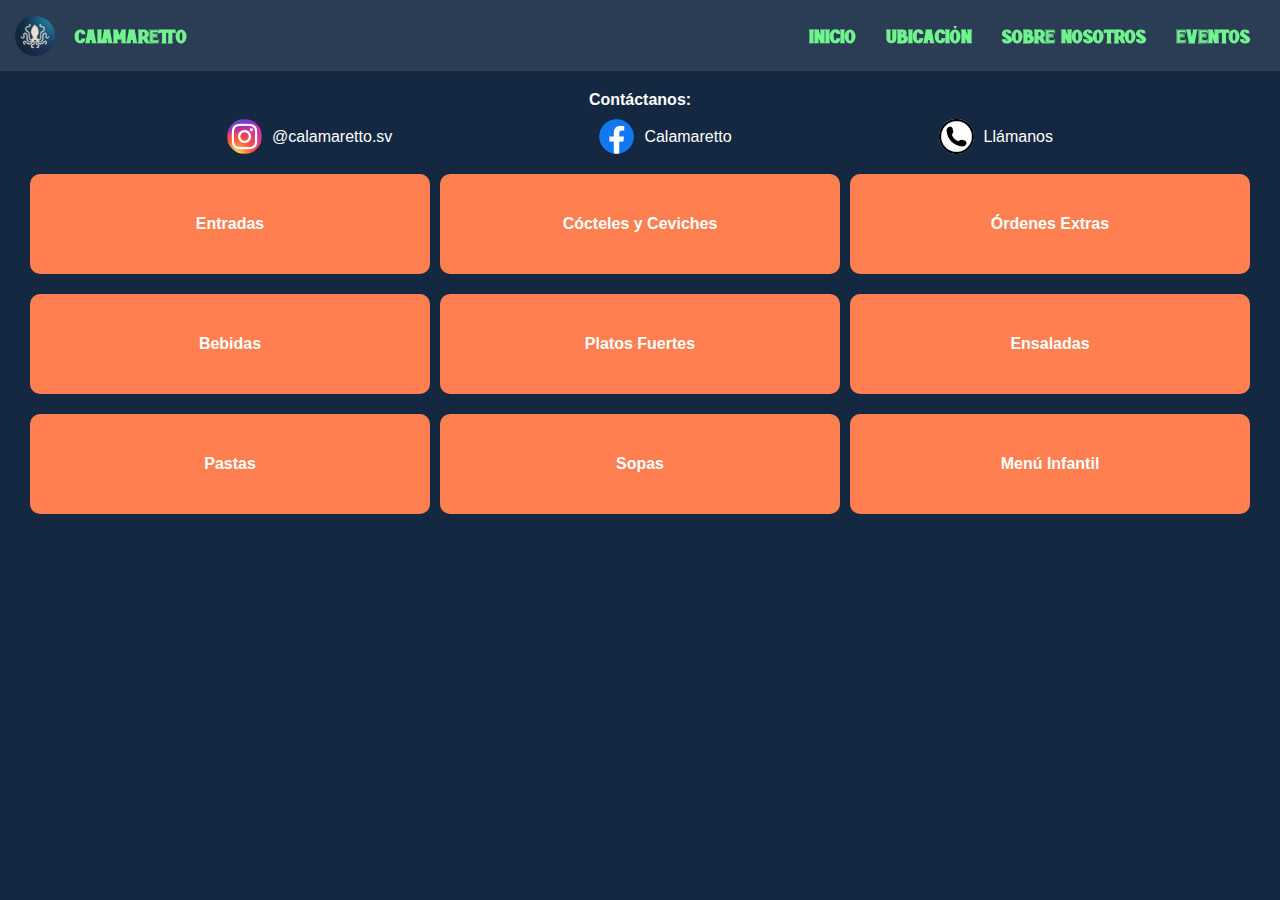
==== index.html @ 8c720bcf "Prueba" ====
<!DOCTYPE html>
<html lang="es">
  <head>
    <meta charset="UTF-8" />
    <meta name="viewport" content="width=device-width, initial-scale=1.0" />
    <meta name="language" content="es" />
    <meta
      name="keywords"
      content="restaurante de mariscos, mariscos frescos, langosta, camarones, ceviche, Calamaretto, Zaragoza"
    />
    <meta name="geo.region" content="503" />
    <meta name="geo.placename" content="Calamaretto" />
    <meta name="geo.position" content="13.5808,-89.2864" />
    <meta
      name="description"
      content="Bienvenido a nuestro restaurante de mariscos en Zaragoza, donde ofrecemos las mejores especialidades del mar. 
      Disfruta de nuestra amplia selección de platos de mariscos frescos y deliciosos."
    />
    <meta name="language" content="es" />
    <meta
      name="keywords"
      content="restaurante de mariscos, mariscos frescos, langosta, camarones, ceviche, Calamaretto, Zaragoza"
    />
    <meta name="geo.region" content="503" />
    <meta name="geo.placename" content="Calamaretto" />
    <meta name="geo.position" content="13.5808,-89.2864" />
    <meta
      name="description"
      content="Bienvenido a nuestro restaurante de mariscos en Zaragoza, donde ofrecemos las mejores especialidades del mar. 
      Disfruta de nuestra amplia selección de platos de mariscos frescos y deliciosos."
    />
    <title>Calamaretto</title>
    <link rel="stylesheet" type="text/css" href="estilo.css" />
    <link rel="stylesheet" type="text/css" href="estilos_responsive.css" />
  </head>

  <body>
    <nav class="navbar">
      <div class="menu-toggle" onclick="toggleMenu()">
        <div class="bar"></div>
        <div class="bar"></div>
        <div class="bar"></div>
      </div>

      <a href="index.html" class="logo">
        <img src="./Logo.jpg" alt="Logo del restaurante" />
        <p class="nombre-restaurante">Calamaretto</p>
      </a>

      <ul class="menu">
        <li>
          <a href="index.html"> Inicio </a>
        </li>
        <li>
          <a href="ubicacion.html"> Ubicación</a>
        </li>
        <li>
          <a href="sobrenosotros.html"> Sobre Nosotros </a>
        </li>
        <li>
          <a href="eventos.html"> Eventos</a>
        </li>
      </ul>
    </nav>

    <div class="contactos">
      <p class="p_contactanos"> Contáctanos:</p>
      <div class="redes">
        <a href="https://www.instagram.com/calamaretto.sv/" class="imagen">
          <img src="./Logo Instagram.png" />
          <p>@calamaretto.sv</p>
        </a>
        <a href="https://www.facebook.com/calamarettosv" class="imagen">
          <img src="./Logo Facebook.png" />
          <p>Calamaretto</p>
        </a>
        <a href="tel:+50376475261" class="imagen">
          <img src="logo_telefono.png" />
          <p>Llámanos</p>
        </a>
      </div>
    </div>

    <div class="botones-secciones">
      <a href="entradas.html" class="secciones"> Entradas </a>
      <a href="coctelesyceviches.html" class="secciones">
        Cócteles y Ceviches
      </a>
      <a href="ordenesextras.html" class="secciones"> Órdenes Extras </a>
      <a href="bebidas.html" class="secciones"> Bebidas </a>
      <a href="platosfuertes.html" class="secciones"> Platos Fuertes </a>
      <a href="ensaladas.html" class="secciones"> Ensaladas </a>
      <a href="pastas.html" class="secciones"> Pastas </a>
      <a href="sopas.html" class="secciones"> Sopas </a>
      <a href="menuinfantil.html" class="secciones"> Menú Infantil </a>
    </div>

    <script src="script.js"></script>
  </body>
</html>
---- estilo.css ----
* {
  margin: 0px;
  font-family: Arial, Helvetica, sans-serif;
}

@font-face {
  font-family: Sofy;
  src: url(./Rottely.otf);
}

body {
  height: 100vh;
  background: #142841;
  color: #fff;
}

.navbar {
  display: flex;
  align-items: center;
  justify-content: space-between;
  background: rgba(255, 255, 255, 0.1);
  backdrop-filter: blur(8px);
  padding: 15px;
  font-size: 20px;
}

.menu-toggle {
  display: none;
  flex-direction: column;
  cursor: pointer;
}

.bar {
  background-color: #fff;
  height: 4px;
  width: 25px;
  margin: 3px 0;
  border-radius: 10px;
}

.logo {
  display: flex;
  align-items: center;
  text-decoration: none;
}

.logo img {
  height: 40px;
  width: 40px;
  margin-right: 20px;
  border-radius: 25px;
}

.nombre-restaurante {
  text-decoration: none;
  font-weight: bold;
  color: #71f48e;
  font-family: Sofy;
}

.menu {
  text-decoration: none;
  font-weight: bold;
  color: #71f48e;
  display: flex;
  list-style-type: none;
}

.menu li {
  padding: 0px 15px;
}

.menu li a {
  text-decoration: none;
  color: #71f48e;
  font-family: Sofy;
}

.menu li a:hover {
  color: orange;
}

.botones-secciones {
  display: flex;
  flex-wrap: wrap;
  align-items: flex-start;
  justify-content: space-evenly;
  margin: 20px;
}

.secciones {
  margin-bottom: 20px;
  height: 100px;
  width: 400px;
  min-width: 300px;
  font-size: 20;
  font-weight: bold;
  text-align: center;
  text-decoration: none;
  line-height: 100px;
  box-sizing: border-box;
  border-radius: 10px;
  background-color: #FF7F50;
  color: #fff;
}

.presentacion {
  font-size: 15px;
  text-align: justify;
  margin: 20px;
}

.div-principal {
  border: 5px solid orange;
  border-radius: 10px;
  justify-content: space-between;
  margin: 20px;
}

.div-interno {
  border: 5px solid orange;
  border-radius: 10px;
  padding: 10px;
  margin: 10px;
}

.div-nombreyprecio {
  display: flex;
  justify-content: space-between;
  align-items: center;
}

.nombreplatillo {
  font-size: 22px;
  text-align: left;
}

.preciocontinuo {
  font-size: 22px;
  text-align: right;
}

.detallesplatillo {
  font-size: 15px;
  text-align: left;
}

.nombreseccion {
  font-size: 25px;
  text-align: left;
  margin-top: 10px;
  margin-left: 25px;
}

.contactos {
  margin: 20px;
}

.p_contactanos {
  text-align: center;
  margin-bottom: 10px;
  font-weight: bold;
}

.redes {
  display: flex;
  justify-content: space-evenly;
}

.imagen {
  display: flex;
  text-decoration: none;
  color: #FFF;
  align-items: center;
}

.imagen img {
  display: flex;
  height: 35px;
  width: 35px;
  border-radius: 35px;
  margin-right: 10px;
}

.div-principal_solonombreyprecio {
  border: 5px solid orange;
  border-radius: 10px;
  justify-content: space-between;
  margin: 20px;
}

.div-principal_solonombreyprecio_responsive {
display: none;
}
---- estilos_responsive.css ----
@media only screen and (max-width: 1000px) {
    * {
      margin: 0px;
      font-family: Arial, Helvetica, sans-serif;
    }
  
    @font-face {
      font-family: Sofy;
      src: url(./Rottely.otf);
    }
  
    body {
      height: 100vh;
      background: #142841;
      color: #fff;
    }
  
    .navbar {
      justify-content: left;
    }
  
    .menu-toggle {
      display: flex;
    }
  
    .menu {
      position: absolute;
      display: none;
      flex-direction: column;
      top: 85px;
      left: 10px;
      background: #1c5777;
      width: 400px;
      padding: 10px;
      border-radius: 10px;
      justify-content: space-evenly;
    }
  
    .menu.show {
      display: flex;
    }
  
    .logo {
      display: flex;
      align-items: center;
    }
  
    .logo img {
      height: 35px;
      width: 35px;
      margin-left: 20px;
      margin-right: 10px;
      border-radius: 30px;
    }
  
    .nombre-restaurante {
      text-decoration: none;
      font-weight: bold;
      color: #71f48e;
      font-family: Sofy;
    }
    .nombre-restaurante {
      text-decoration: none;
      font-weight: bold;
      color: #71f48e;
      font-family: Sofy;
    }
  
    .botones-secciones {
      display: flex;
      flex-wrap: wrap;
      justify-content: space-evenly;
      align-content: flex-start;
      margin: 20px;
    }
  
    .secciones {
      margin-bottom: 20px;
      height: 100px;
      width: 310px;
      min-width: 250px;
      font-size: 20;
      font-weight: bold;
      text-align: center;
      text-decoration: none;
      line-height: 100px;
      box-sizing: border-box;
      border-radius: 10px;
      background-color: #FF7F50;
    }
  
    .redes {
      display: flex;
      flex-wrap: wrap;
      justify-content: space-between;
      align-content: flex-start;
    }
  
    .p_contactanos {
      text-align: justify;
    }
    
    .imagen {
      display: flex;
      text-decoration: none;
      color: #FFF;
      align-items: center;
      width: 200px;
      margin-bottom: 10px;
    }
    
    .imagen img {
      display: flex;
      height: 30px;
      width: 30px;
      border-radius: 30px;
      margin-right: 10px;
    }
  
    .nombreplatillo {
      font-size: 20px;
      text-align: left;
    }
    
    .preciocontinuo {
      font-size: 20px;
      text-align: right;
    }
  
    .div-principal_solonombreyprecio {
      display: none;
    }
  
    .div-principal_solonombreyprecio_responsive {
      display: block;
      border: 5px solid orange;
      border-radius: 10px;
      justify-content: space-between;
      margin: 20px;
    }
  
    .div-nombreyprecio_responsive {
      display: block;
    }
  
    .nombre-platillo_responsive {
      font-size: 20px;
    }
  
    .precio-platillo_responsive {
      margin-top: 10px;
      font-size: 17px;
      text-align: right;
    }
    
    @media only screen and (max-width: 750px) {
      .secciones {
        margin-bottom: 20px;
        height: 100px;
        width: 260px;
        min-width: 200px;
        font-size: 20;
        font-weight: bold;
        text-align: center;
        text-decoration: none;
        line-height: 100px;
        box-sizing: border-box;
        border-radius: 10px;
        background-color: #FF7F50;
      }
    }
  
    @media only screen and (max-width: 550px) {
      .menu {
        width: 300px;
        height: 250px;
      }
  
      .secciones {
        margin-bottom: 20px;
        height: 100px;
        width: 310px;
        min-width: 250px;
        font-size: 20;
        font-weight: bold;
        text-align: center;
        text-decoration: none;
        line-height: 100px;
        box-sizing: border-box;
        border-radius: 10px;
        background-color: #FF7F50;
      }
    }
  
    @media only screen and (max-width: 300px) {
      .menu {
        width: 225px;
      }
  
      .secciones {
        margin-bottom: 20px;
        height: 100px;
        width: 275px;
        min-width: 225px;
        font-size: 20;
        font-weight: bold;
        text-align: center;
        text-decoration: none;
        line-height: 100px;
        box-sizing: border-box;
        border-radius: 10px;
        background-color: #FF7F50;
      }
    }
  }
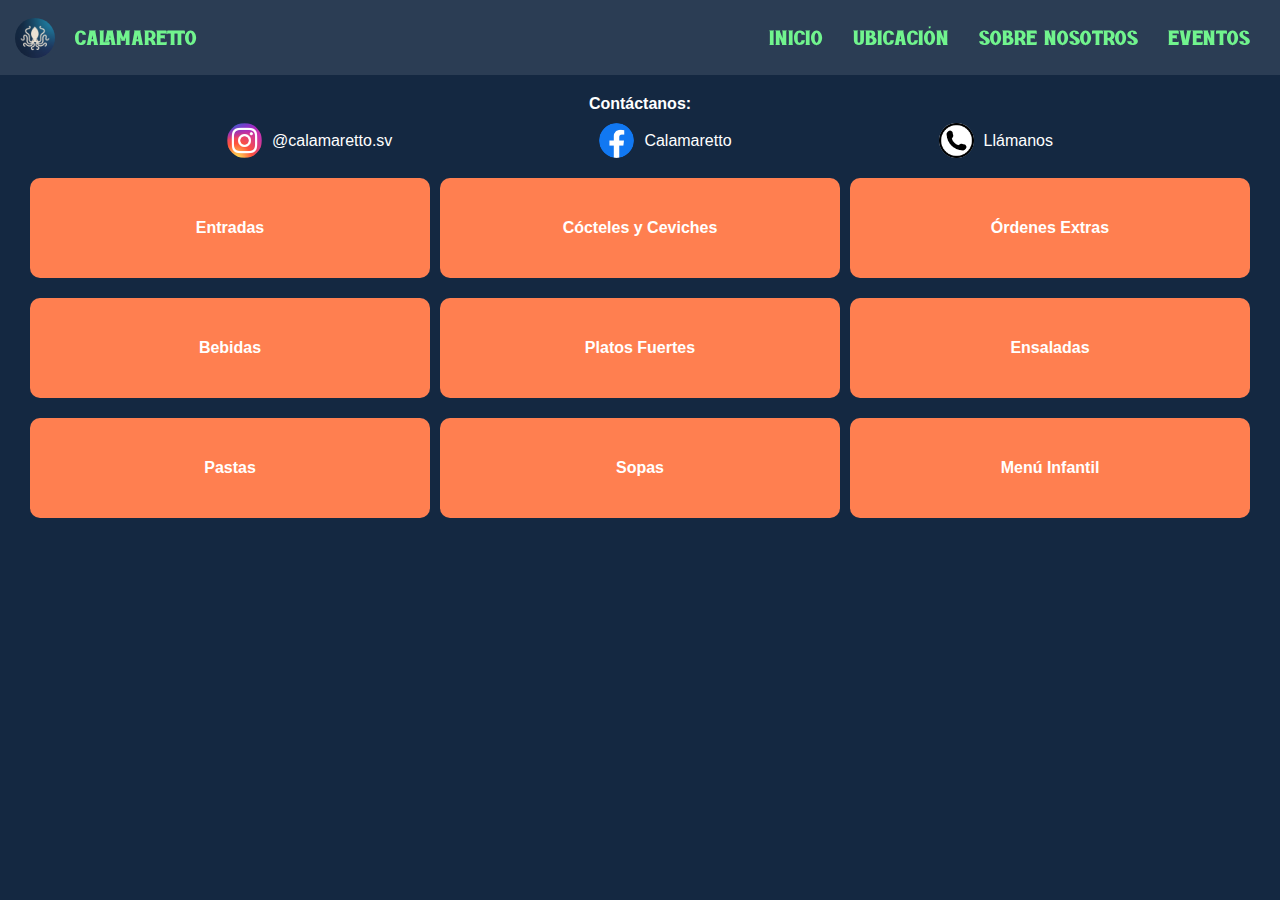
==== commit 312e0b50: "Cambios" ====
--- a/index.html
+++ b/index.html
@@ -35,6 +35,8 @@
   </head>
 
   <body>
+    
+    <!-- Menú de navegación -->
     <nav class="navbar">
       <div class="menu-toggle" onclick="toggleMenu()">
         <div class="bar"></div>
@@ -43,7 +45,7 @@
       </div>
 
       <a href="index.html" class="logo">
-        <img src="./Logo.jpg" alt="Logo del restaurante" />
+        <img src="./logo_calamaretto.jpg" alt="Logo del restaurante" />
         <p class="nombre-restaurante">Calamaretto</p>
       </a>
 
@@ -63,15 +65,16 @@
       </ul>
     </nav>
 
+    <!-- Sección de contactos-->
     <div class="contactos">
-      <p class="p_contactanos"> Contáctanos:</p>
+      <p class="p_contactanos">Contáctanos:</p>
       <div class="redes">
         <a href="https://www.instagram.com/calamaretto.sv/" class="imagen">
-          <img src="./Logo Instagram.png" />
+          <img src="./logo_instagram.png" />
           <p>@calamaretto.sv</p>
         </a>
         <a href="https://www.facebook.com/calamarettosv" class="imagen">
-          <img src="./Logo Facebook.png" />
+          <img src="./logo_facebook.png" />
           <p>Calamaretto</p>
         </a>
         <a href="tel:+50376475261" class="imagen">
--- a/estilo.css
+++ b/estilo.css
@@ -21,7 +21,7 @@
   background: rgba(255, 255, 255, 0.1);
   backdrop-filter: blur(8px);
   padding: 15px;
-  font-size: 20px;
+  font-size: 22px;
 }
 
 .menu-toggle {
@@ -53,24 +53,19 @@
 
 .nombre-restaurante {
   text-decoration: none;
-  font-weight: bold;
   color: #71f48e;
   font-family: Sofy;
 }
 
 .menu {
   text-decoration: none;
-  font-weight: bold;
   color: #71f48e;
   display: flex;
   list-style-type: none;
 }
 
-.menu li {
+.menu li a {
   padding: 0px 15px;
-}
-
-.menu li a {
   text-decoration: none;
   color: #71f48e;
   font-family: Sofy;
@@ -79,6 +74,8 @@
 .menu li a:hover {
   color: orange;
 }
+
+/* Sección de botones de página  */
 
 .botones-secciones {
   display: flex;
@@ -110,6 +107,8 @@
   margin: 20px;
 }
 
+/* Sección páginas del menú */
+
 .div-principal {
   border: 5px solid orange;
   border-radius: 10px;
@@ -124,33 +123,54 @@
   margin: 10px;
 }
 
-.div-nombreyprecio {
-  display: flex;
-  justify-content: space-between;
-  align-items: center;
-}
-
-.nombreplatillo {
-  font-size: 22px;
-  text-align: left;
-}
-
-.preciocontinuo {
-  font-size: 22px;
-  text-align: right;
-}
-
-.detallesplatillo {
-  font-size: 15px;
-  text-align: left;
-}
-
 .nombreseccion {
-  font-size: 25px;
+  font-size: 30px;
   text-align: left;
   margin-top: 10px;
   margin-left: 25px;
 }
+
+.div-nombreyprecio {
+  display: flex;
+  justify-content: space-between;
+  align-items: center;
+}
+
+.nombreplatillo {
+  font-size: 20px;
+  text-align: left;
+  font-weight: bold;
+}
+
+.preciocontinuo {
+  font-size: 20px;
+  text-align: right;
+  font-weight: bold;
+}
+
+.detallesplatillo {
+  font-size: 18px;
+  text-align: left;
+}
+
+.div-principal_solonombreyprecio {
+  border: 5px solid orange;
+  border-radius: 10px;
+  margin: 20px;
+}
+
+.div-principal_solonombreyprecio_responsive {
+display: none;
+}
+
+.nota {
+  font-size: 20px;
+  font-weight: bold;
+  margin-left: 25px;
+  margin-bottom: 20px;
+}
+
+/* Sección de contactos */
 
 .contactos {
   margin: 20px;
@@ -180,15 +200,4 @@
   width: 35px;
   border-radius: 35px;
   margin-right: 10px;
-}
-
-.div-principal_solonombreyprecio {
-  border: 5px solid orange;
-  border-radius: 10px;
-  justify-content: space-between;
-  margin: 20px;
-}
-
-.div-principal_solonombreyprecio_responsive {
-display: none;
 }--- a/estilos_responsive.css
+++ b/estilos_responsive.css
@@ -1,79 +1,191 @@
 @media only screen and (max-width: 1000px) {
-    * {
-      margin: 0px;
-      font-family: Arial, Helvetica, sans-serif;
-    }
-  
-    @font-face {
-      font-family: Sofy;
-      src: url(./Rottely.otf);
-    }
-  
-    body {
-      height: 100vh;
-      background: #142841;
-      color: #fff;
-    }
-  
-    .navbar {
-      justify-content: left;
-    }
-  
-    .menu-toggle {
-      display: flex;
-    }
-  
+  * {
+    margin: 0px;
+    font-family: Arial, Helvetica, sans-serif;
+  }
+
+  @font-face {
+    font-family: Sofy;
+    src: url(./Rottely.otf);
+  }
+
+  body {
+    height: 100vh;
+    background: #142841;
+    color: #fff;
+  }
+
+  /* Menu de navegacion */
+
+  .navbar {
+    justify-content: left;
+  }
+
+  .menu-toggle {
+    display: flex;
+  }
+
+  .menu {
+    position: absolute;
+    display: none;
+    flex-direction: column;
+    top: 85px;
+    left: 10px;
+    background: #1c5777;
+    width: 400px;
+    padding: 10px;
+    border-radius: 10px;
+    justify-content: space-evenly;
+  }
+
+  .menu.show {
+    display: flex;
+  }
+
+  .logo {
+    display: flex;
+    align-items: center;
+  }
+
+  .logo img {
+    height: 35px;
+    width: 35px;
+    margin-left: 20px;
+    margin-right: 10px;
+    border-radius: 30px;
+  }
+
+  .nombre-restaurante {
+    text-decoration: none;
+    color: #71f48e;
+    font-family: Sofy;
+  }
+
+  /* Sección contactos */
+
+  .redes {
+    display: flex;
+    flex-wrap: wrap;
+    justify-content: space-between;
+    align-content: flex-start;
+  }
+
+  .p_contactanos {
+    text-align: justify;
+  }
+
+  .imagen {
+    display: flex;
+    text-decoration: none;
+    color: #fff;
+    align-items: center;
+    width: 200px;
+    margin-bottom: 10px;
+  }
+
+  .imagen img {
+    display: flex;
+    height: 30px;
+    width: 30px;
+    border-radius: 30px;
+    margin-right: 10px;
+  }
+
+  /* Seccion botones página principal */
+
+  .botones-secciones {
+    display: flex;
+    flex-wrap: wrap;
+    justify-content: space-evenly;
+    align-content: flex-start;
+    margin: 20px;
+  }
+
+  .secciones {
+    margin-bottom: 20px;
+    height: 100px;
+    width: 310px;
+    min-width: 250px;
+    font-size: 20;
+    font-weight: bold;
+    text-align: center;
+    text-decoration: none;
+    line-height: 100px;
+    box-sizing: border-box;
+    border-radius: 10px;
+    background-color: #ff7f50;
+  }
+
+  /* Divs de cada página de menu*/
+
+  .div-principal_solonombreyprecio {
+    display: none;
+  }
+
+  .div-principal_solonombreyprecio_responsive {
+    display: block;
+    border: 5px solid orange;
+    border-radius: 10px;
+    margin: 20px;
+  }
+
+  .div-nombreyprecio_responsive {
+    display: block;
+  }
+
+  .nombreseccion {
+    font-size: 25px;
+    text-align: left;
+    margin-top: 10px;
+    margin-left: 25px;
+  }
+
+  .nombreplatillo {
+    font-size: 18px;
+    text-align: left;
+  }
+
+  .preciocontinuo {
+    font-size: 18px;
+    text-align: right;
+  }
+
+  .detallesplatillo {
+    font-size: 15px;
+    text-align: left;
+  }
+ 
+  .precio-platillo_responsive {
+    margin-top: 10px;
+    font-size: 18px;
+    text-align: right;
+    overflow: none;
+    font-weight: bold;
+  }
+
+  @media only screen and (max-width: 750px) {
+    .secciones {
+      margin-bottom: 20px;
+      height: 100px;
+      width: 260px;
+      min-width: 200px;
+      font-size: 20;
+      font-weight: bold;
+      text-align: center;
+      text-decoration: none;
+      line-height: 100px;
+      box-sizing: border-box;
+      border-radius: 10px;
+      background-color: #ff7f50;
+    }
+  }
+
+  @media only screen and (max-width: 550px) {
     .menu {
-      position: absolute;
-      display: none;
-      flex-direction: column;
-      top: 85px;
-      left: 10px;
-      background: #1c5777;
-      width: 400px;
-      padding: 10px;
-      border-radius: 10px;
-      justify-content: space-evenly;
-    }
-  
-    .menu.show {
-      display: flex;
-    }
-  
-    .logo {
-      display: flex;
-      align-items: center;
-    }
-  
-    .logo img {
-      height: 35px;
-      width: 35px;
-      margin-left: 20px;
-      margin-right: 10px;
-      border-radius: 30px;
-    }
-  
-    .nombre-restaurante {
-      text-decoration: none;
-      font-weight: bold;
-      color: #71f48e;
-      font-family: Sofy;
-    }
-    .nombre-restaurante {
-      text-decoration: none;
-      font-weight: bold;
-      color: #71f48e;
-      font-family: Sofy;
-    }
-  
-    .botones-secciones {
-      display: flex;
-      flex-wrap: wrap;
-      justify-content: space-evenly;
-      align-content: flex-start;
-      margin: 20px;
-    }
-  
+      width: 300px;
+      height: 250px;
+    }
+
     .secciones {
       margin-bottom: 20px;
       height: 100px;
@@ -86,130 +198,28 @@
       line-height: 100px;
       box-sizing: border-box;
       border-radius: 10px;
-      background-color: #FF7F50;
-    }
-  
-    .redes {
-      display: flex;
-      flex-wrap: wrap;
-      justify-content: space-between;
-      align-content: flex-start;
-    }
-  
-    .p_contactanos {
-      text-align: justify;
-    }
-    
-    .imagen {
-      display: flex;
+      background-color: #ff7f50;
+    }
+  }
+
+  @media only screen and (max-width: 300px) {
+    .menu {
+      width: 225px;
+    }
+
+    .secciones {
+      margin-bottom: 20px;
+      height: 100px;
+      width: 275px;
+      min-width: 225px;
+      font-size: 20;
+      font-weight: bold;
+      text-align: center;
       text-decoration: none;
-      color: #FFF;
-      align-items: center;
-      width: 200px;
-      margin-bottom: 10px;
-    }
-    
-    .imagen img {
-      display: flex;
-      height: 30px;
-      width: 30px;
-      border-radius: 30px;
-      margin-right: 10px;
-    }
-  
-    .nombreplatillo {
-      font-size: 20px;
-      text-align: left;
-    }
-    
-    .preciocontinuo {
-      font-size: 20px;
-      text-align: right;
-    }
-  
-    .div-principal_solonombreyprecio {
-      display: none;
-    }
-  
-    .div-principal_solonombreyprecio_responsive {
-      display: block;
-      border: 5px solid orange;
+      line-height: 100px;
+      box-sizing: border-box;
       border-radius: 10px;
-      justify-content: space-between;
-      margin: 20px;
-    }
-  
-    .div-nombreyprecio_responsive {
-      display: block;
-    }
-  
-    .nombre-platillo_responsive {
-      font-size: 20px;
-    }
-  
-    .precio-platillo_responsive {
-      margin-top: 10px;
-      font-size: 17px;
-      text-align: right;
-    }
-    
-    @media only screen and (max-width: 750px) {
-      .secciones {
-        margin-bottom: 20px;
-        height: 100px;
-        width: 260px;
-        min-width: 200px;
-        font-size: 20;
-        font-weight: bold;
-        text-align: center;
-        text-decoration: none;
-        line-height: 100px;
-        box-sizing: border-box;
-        border-radius: 10px;
-        background-color: #FF7F50;
-      }
-    }
-  
-    @media only screen and (max-width: 550px) {
-      .menu {
-        width: 300px;
-        height: 250px;
-      }
-  
-      .secciones {
-        margin-bottom: 20px;
-        height: 100px;
-        width: 310px;
-        min-width: 250px;
-        font-size: 20;
-        font-weight: bold;
-        text-align: center;
-        text-decoration: none;
-        line-height: 100px;
-        box-sizing: border-box;
-        border-radius: 10px;
-        background-color: #FF7F50;
-      }
-    }
-  
-    @media only screen and (max-width: 300px) {
-      .menu {
-        width: 225px;
-      }
-  
-      .secciones {
-        margin-bottom: 20px;
-        height: 100px;
-        width: 275px;
-        min-width: 225px;
-        font-size: 20;
-        font-weight: bold;
-        text-align: center;
-        text-decoration: none;
-        line-height: 100px;
-        box-sizing: border-box;
-        border-radius: 10px;
-        background-color: #FF7F50;
-      }
-    }
-  }  +      background-color: #ff7f50;
+    }
+  }
+}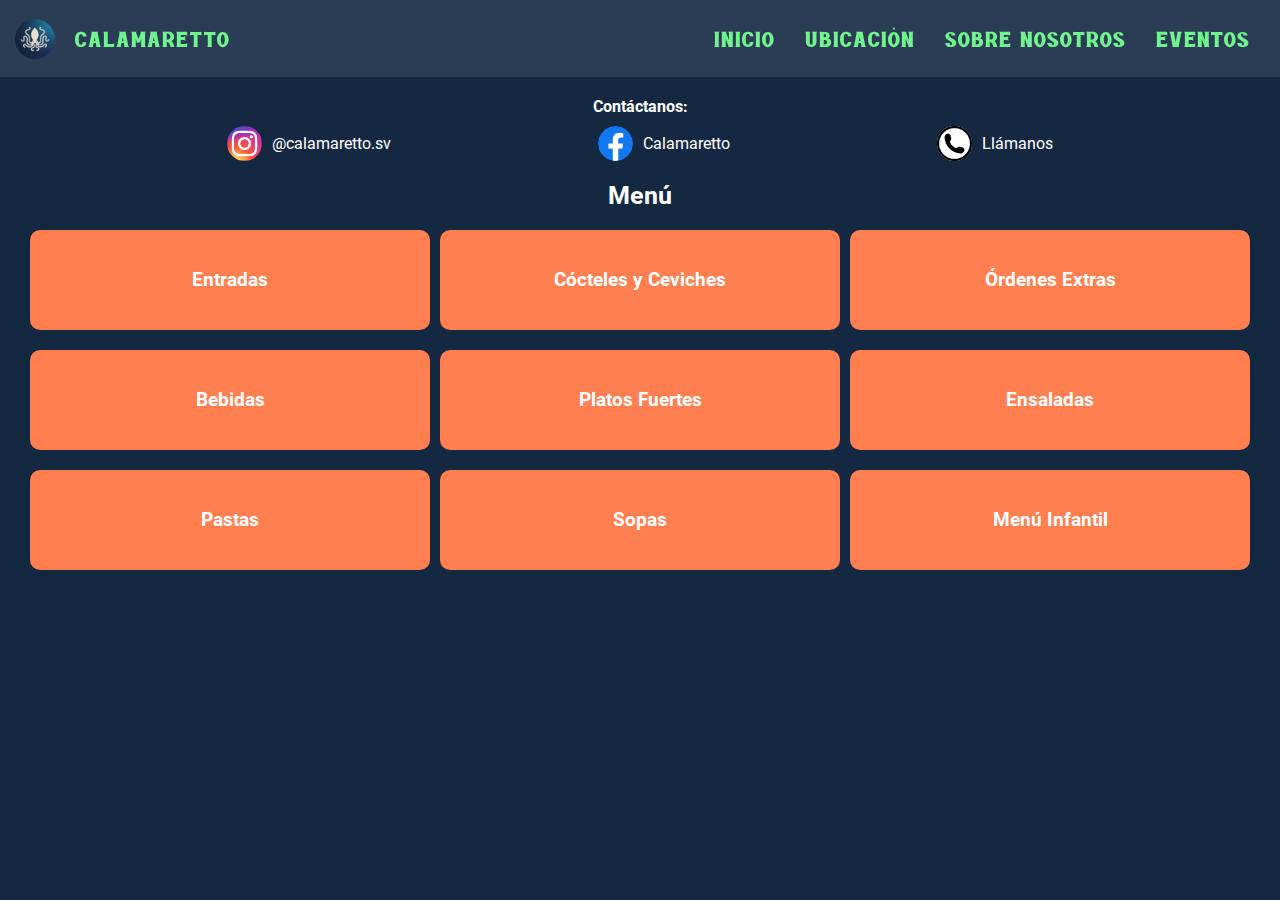
==== commit f079989e: "favicon, menu" ====
--- a/index.html
+++ b/index.html
@@ -3,101 +3,91 @@
   <head>
     <meta charset="UTF-8" />
     <meta name="viewport" content="width=device-width, initial-scale=1.0" />
-    <meta name="language" content="es" />
     <meta
       name="keywords"
-      content="restaurante de mariscos, mariscos frescos, langosta, camarones, ceviche, Calamaretto, Zaragoza"
+      content="Calamaretto, restaurante de mariscos, mariscos frescos, camarones, ceviche, Zaragoza"
     />
     <meta name="geo.region" content="503" />
     <meta name="geo.placename" content="Calamaretto" />
-    <meta name="geo.position" content="13.5808,-89.2864" />
-    <meta
-      name="description"
-      content="Bienvenido a nuestro restaurante de mariscos en Zaragoza, donde ofrecemos las mejores especialidades del mar. 
-      Disfruta de nuestra amplia selección de platos de mariscos frescos y deliciosos."
-    />
-    <meta name="language" content="es" />
-    <meta
-      name="keywords"
-      content="restaurante de mariscos, mariscos frescos, langosta, camarones, ceviche, Calamaretto, Zaragoza"
-    />
-    <meta name="geo.region" content="503" />
-    <meta name="geo.placename" content="Calamaretto" />
-    <meta name="geo.position" content="13.5808,-89.2864" />
     <meta
       name="description"
       content="Bienvenido a nuestro restaurante de mariscos en Zaragoza, donde ofrecemos las mejores especialidades del mar. 
       Disfruta de nuestra amplia selección de platos de mariscos frescos y deliciosos."
     />
     <title>Calamaretto</title>
+    <link rel="icon" href="favicon.png" type="image/png" />
     <link rel="stylesheet" type="text/css" href="estilo.css" />
     <link rel="stylesheet" type="text/css" href="estilos_responsive.css" />
   </head>
 
   <body>
-    
     <!-- Menú de navegación -->
-    <nav class="navbar">
-      <div class="menu-toggle" onclick="toggleMenu()">
-        <div class="bar"></div>
-        <div class="bar"></div>
-        <div class="bar"></div>
-      </div>
+    <header>
+      <nav class="navbar">
+        <div class="menu-toggle" onclick="toggleMenu()">
+          <div class="bar"></div>
+          <div class="bar"></div>
+          <div class="bar"></div>
+        </div>
 
-      <a href="index.html" class="logo">
-        <img src="./logo_calamaretto.jpg" alt="Logo del restaurante" />
-        <p class="nombre-restaurante">Calamaretto</p>
-      </a>
+        <a href="index.html" class="logo">
+          <img src="./logo_calamaretto.jpg" alt="Logo del restaurante" />
+          <p class="nombre-restaurante">Calamaretto</p>
+        </a>
 
-      <ul class="menu">
-        <li>
-          <a href="index.html"> Inicio </a>
-        </li>
-        <li>
-          <a href="ubicacion.html"> Ubicación</a>
-        </li>
-        <li>
-          <a href="sobrenosotros.html"> Sobre Nosotros </a>
-        </li>
-        <li>
-          <a href="eventos.html"> Eventos</a>
-        </li>
-      </ul>
-    </nav>
+        <ul class="menu">
+          <li>
+            <a href="index.html"> Inicio </a>
+          </li>
+          <li>
+            <a href="ubicacion.html"> Ubicación</a>
+          </li>
+          <li>
+            <a href="sobrenosotros.html"> Sobre Nosotros </a>
+          </li>
+          <li>
+            <a href="eventos.html"> Eventos</a>
+          </li>
+        </ul>
+      </nav>
+    </header>
 
     <!-- Sección de contactos-->
     <div class="contactos">
       <p class="p_contactanos">Contáctanos:</p>
       <div class="redes">
         <a href="https://www.instagram.com/calamaretto.sv/" class="imagen">
-          <img src="./logo_instagram.png" />
+          <img src="./logo_instagram.png" alt="Logo de Instagram" />
           <p>@calamaretto.sv</p>
         </a>
         <a href="https://www.facebook.com/calamarettosv" class="imagen">
-          <img src="./logo_facebook.png" />
+          <img src="./logo_facebook.png" alt="Logo de Facebook" />
           <p>Calamaretto</p>
         </a>
         <a href="tel:+50376475261" class="imagen">
-          <img src="logo_telefono.png" />
+          <img src="logo_telefono.png" alt="Logo de Llamar" />
           <p>Llámanos</p>
         </a>
       </div>
     </div>
 
-    <div class="botones-secciones">
-      <a href="entradas.html" class="secciones"> Entradas </a>
-      <a href="coctelesyceviches.html" class="secciones">
-        Cócteles y Ceviches
-      </a>
-      <a href="ordenesextras.html" class="secciones"> Órdenes Extras </a>
-      <a href="bebidas.html" class="secciones"> Bebidas </a>
-      <a href="platosfuertes.html" class="secciones"> Platos Fuertes </a>
-      <a href="ensaladas.html" class="secciones"> Ensaladas </a>
-      <a href="pastas.html" class="secciones"> Pastas </a>
-      <a href="sopas.html" class="secciones"> Sopas </a>
-      <a href="menuinfantil.html" class="secciones"> Menú Infantil </a>
-    </div>
+    <main>
+      <h1>Menú</h1>
 
+      <div class="botones-secciones">
+        <a href="entradas.html" class="secciones"> Entradas </a>
+        <a href="coctelesyceviches.html" class="secciones">
+          Cócteles y Ceviches
+        </a>
+        <a href="ordenesextras.html" class="secciones"> Órdenes Extras </a>
+        <a href="bebidas.html" class="secciones"> Bebidas </a>
+        <a href="platosfuertes.html" class="secciones"> Platos Fuertes </a>
+        <a href="ensaladas.html" class="secciones"> Ensaladas </a>
+        <a href="pastas.html" class="secciones"> Pastas </a>
+        <a href="sopas.html" class="secciones"> Sopas </a>
+        <a href="menuinfantil.html" class="secciones"> Menú Infantil </a>
+      </div>
+    </main>
     <script src="script.js"></script>
   </body>
 </html>
--- a/estilo.css
+++ b/estilo.css
@@ -1,11 +1,25 @@
 * {
   margin: 0px;
-  font-family: Arial, Helvetica, sans-serif;
-}
-
-@font-face {
-  font-family: Sofy;
-  src: url(./Rottely.otf);
+}
+
+@font-face {
+  font-family: "Rottely";
+  src: url(./Rottely.ttf) format("truetype");
+}
+
+@font-face {
+  font-family: "Roboto-Regular";
+  src: url(./Roboto-Regular.ttf) format("truetype");
+}
+
+@font-face {
+  font-family: "Roboto-Light";
+  src: url(./Roboto-Light.ttf) format("truetype");
+}
+
+@font-face {
+  font-family: "Roboto-Bold";
+  src: url(./Roboto-Bold.ttf) format("truetype");
 }
 
 body {
@@ -21,7 +35,8 @@
   background: rgba(255, 255, 255, 0.1);
   backdrop-filter: blur(8px);
   padding: 15px;
-  font-size: 22px;
+  font-size: 23px;
+  letter-spacing: 1px;
 }
 
 .menu-toggle {
@@ -54,11 +69,10 @@
 .nombre-restaurante {
   text-decoration: none;
   color: #71f48e;
-  font-family: Sofy;
+  font-family: "Rottely";
 }
 
 .menu {
-  text-decoration: none;
   color: #71f48e;
   display: flex;
   list-style-type: none;
@@ -68,14 +82,56 @@
   padding: 0px 15px;
   text-decoration: none;
   color: #71f48e;
-  font-family: Sofy;
+  font-family: "Rottely";
+  letter-spacing: 1px;
 }
 
 .menu li a:hover {
   color: orange;
 }
 
+/* Sección de contactos */
+
+.contactos {
+  margin: 20px;
+}
+
+.p_contactanos {
+  text-align: center;
+  margin-bottom: 10px;
+  font-family: "Roboto-Bold";
+  font-size: 16px;
+}
+
+.redes {
+  display: flex;
+  justify-content: space-evenly;
+}
+
+.imagen {
+  display: flex;
+  text-decoration: none;
+  color: #fff;
+  align-items: center;
+  font-family: "Roboto-Regular";
+  font-size: 16px;
+}
+
+.imagen img {
+  display: flex;
+  height: 35px;
+  width: 35px;
+  border-radius: 35px;
+  margin-right: 10px;
+}
+
 /* Sección de botones de página  */
+
+h1 {
+  font-family: "Roboto-Bold";
+  font-size: 25px;
+  text-align: center;
+}
 
 .botones-secciones {
   display: flex;
@@ -90,21 +146,22 @@
   height: 100px;
   width: 400px;
   min-width: 300px;
-  font-size: 20;
-  font-weight: bold;
+  font-size: 19px;
   text-align: center;
   text-decoration: none;
   line-height: 100px;
   box-sizing: border-box;
   border-radius: 10px;
-  background-color: #FF7F50;
+  background-color: #ff7f50;
   color: #fff;
+  font-family: "Roboto-Bold";
 }
 
 .presentacion {
-  font-size: 15px;
+  font-size: 17px;
   text-align: justify;
   margin: 20px;
+  font-family: "Roboto-Regular";
 }
 
 /* Sección páginas del menú */
@@ -112,7 +169,6 @@
 .div-principal {
   border: 5px solid orange;
   border-radius: 10px;
-  justify-content: space-between;
   margin: 20px;
 }
 
@@ -124,10 +180,11 @@
 }
 
 .nombreseccion {
-  font-size: 30px;
+  font-size: 25px;
   text-align: left;
   margin-top: 10px;
   margin-left: 25px;
+  font-family: "Roboto-Bold";
 }
 
 .div-nombreyprecio {
@@ -137,20 +194,29 @@
 }
 
 .nombreplatillo {
-  font-size: 20px;
+  font-size: 19px;
   text-align: left;
-  font-weight: bold;
+  font-family: "Roboto-Regular";
 }
 
 .preciocontinuo {
-  font-size: 20px;
+  font-size: 19px;
   text-align: right;
-  font-weight: bold;
+  font-family: "Roboto-Bold";
 }
 
 .detallesplatillo {
-  font-size: 18px;
+  font-size: 16px;
   text-align: left;
+  font-weight: 100;
+  font-family: "Roboto-Light";
+}
+
+.nota {
+  font-size: 19px;
+  margin-left: 25px;
+  margin-bottom: 20px;
+  font-family: "Roboto-Bold";
 }
 
 .div-principal_solonombreyprecio {
@@ -160,44 +226,5 @@
 }
 
 .div-principal_solonombreyprecio_responsive {
-display: none;
-}
-
-.nota {
-  font-size: 20px;
-  font-weight: bold;
-  margin-left: 25px;
-  margin-bottom: 20px;
-}
-
-/* Sección de contactos */
-
-.contactos {
-  margin: 20px;
-}
-
-.p_contactanos {
-  text-align: center;
-  margin-bottom: 10px;
-  font-weight: bold;
-}
-
-.redes {
-  display: flex;
-  justify-content: space-evenly;
-}
-
-.imagen {
-  display: flex;
-  text-decoration: none;
-  color: #FFF;
-  align-items: center;
-}
-
-.imagen img {
-  display: flex;
-  height: 35px;
-  width: 35px;
-  border-radius: 35px;
-  margin-right: 10px;
+  display: none;
 }--- a/estilos_responsive.css
+++ b/estilos_responsive.css
@@ -1,17 +1,31 @@
 @media only screen and (max-width: 1000px) {
   * {
     margin: 0px;
-    font-family: Arial, Helvetica, sans-serif;
-  }
-
-  @font-face {
-    font-family: Sofy;
-    src: url(./Rottely.otf);
+  }
+
+  @font-face {
+    font-family: "Rottely";
+    src: url(./Rottely.ttf) format("truetype");
+  }
+
+  @font-face {
+    font-family: "Roboto-Regular";
+    src: url(./Roboto-Regular.ttf) format("truetype");
+  }
+
+  @font-face {
+    font-family: "Roboto-Light";
+    src: url(./Roboto-Light.ttf) format("truetype");
+  }
+
+  @font-face {
+    font-family: "Roboto-Bold";
+    src: url(./Roboto-Bold.ttf) format("truetype");
   }
 
   body {
     height: 100vh;
-    background: #142841;
+    background:  #142841;
     color: #fff;
   }
 
@@ -19,6 +33,8 @@
 
   .navbar {
     justify-content: left;
+    height: 70px;
+    box-sizing: border-box;
   }
 
   .menu-toggle {
@@ -29,12 +45,11 @@
     position: absolute;
     display: none;
     flex-direction: column;
-    top: 85px;
-    left: 10px;
-    background: #1c5777;
-    width: 400px;
+    top: 70px;
+    left: 0;
+    background: #2C3E54;
+    width: 100vw;
     padding: 10px;
-    border-radius: 10px;
     justify-content: space-evenly;
   }
 
@@ -54,14 +69,8 @@
     margin-right: 10px;
     border-radius: 30px;
   }
-
-  .nombre-restaurante {
-    text-decoration: none;
-    color: #71f48e;
-    font-family: Sofy;
-  }
-
-  /* Sección contactos */
+  
+  /* Sección contactanos */
 
   .redes {
     display: flex;
@@ -72,6 +81,8 @@
 
   .p_contactanos {
     text-align: justify;
+    font-family: "Roboto-Bold";
+    font-size: 16px;
   }
 
   .imagen {
@@ -81,6 +92,8 @@
     align-items: center;
     width: 200px;
     margin-bottom: 10px;
+    font-family: "Roboto-Regular";
+    font-size: 16px;
   }
 
   .imagen img {
@@ -106,8 +119,8 @@
     height: 100px;
     width: 310px;
     min-width: 250px;
-    font-size: 20;
-    font-weight: bold;
+    font-size: 17px;
+    font-family: "Roboto-Bold";
     text-align: center;
     text-decoration: none;
     line-height: 100px;
@@ -134,92 +147,81 @@
   }
 
   .nombreseccion {
-    font-size: 25px;
+    font-size: 22px;
     text-align: left;
     margin-top: 10px;
     margin-left: 25px;
+    font-family: "Roboto-Bold";
   }
 
   .nombreplatillo {
-    font-size: 18px;
+    font-size: 17px;
     text-align: left;
+    font-family: "Roboto-Regular";
   }
 
   .preciocontinuo {
-    font-size: 18px;
+    font-size: 17px;
     text-align: right;
+    font-family: "Roboto-Bold";
   }
 
   .detallesplatillo {
-    font-size: 15px;
+    font-size: 14px;
     text-align: left;
-  }
- 
+    font-family: "Roboto-Light";
+  }
+
   .precio-platillo_responsive {
     margin-top: 10px;
-    font-size: 18px;
+    font-size: 17px;
     text-align: right;
     overflow: none;
-    font-weight: bold;
+    font-family: "Roboto-Bold";
+  }
+
+  .nota {
+    font-size: 17px;
+    margin-left: 25px;
+    margin-bottom: 20px;
+    font-family: "Roboto-Bold";
   }
 
   @media only screen and (max-width: 750px) {
     .secciones {
-      margin-bottom: 20px;
       height: 100px;
       width: 260px;
       min-width: 200px;
-      font-size: 20;
-      font-weight: bold;
-      text-align: center;
-      text-decoration: none;
-      line-height: 100px;
-      box-sizing: border-box;
-      border-radius: 10px;
-      background-color: #ff7f50;
     }
   }
 
   @media only screen and (max-width: 550px) {
     .menu {
-      width: 300px;
+      width: 100vw;
       height: 250px;
     }
 
     .secciones {
-      margin-bottom: 20px;
       height: 100px;
       width: 310px;
       min-width: 250px;
-      font-size: 20;
-      font-weight: bold;
-      text-align: center;
-      text-decoration: none;
-      line-height: 100px;
-      box-sizing: border-box;
-      border-radius: 10px;
-      background-color: #ff7f50;
-    }
-  }
-
-  @media only screen and (max-width: 300px) {
+    }
+  }
+
+  @media only screen and (max-width: 380px) {
     .menu {
-      width: 225px;
+      width: 100vw;
+      font-size: 20px;
+    }
+
+    .nombre-restaurante {
+      font-size: 20px;
     }
 
     .secciones {
-      margin-bottom: 20px;
       height: 100px;
       width: 275px;
       min-width: 225px;
-      font-size: 20;
-      font-weight: bold;
-      text-align: center;
-      text-decoration: none;
-      line-height: 100px;
-      box-sizing: border-box;
-      border-radius: 10px;
-      background-color: #ff7f50;
     }
   }
 }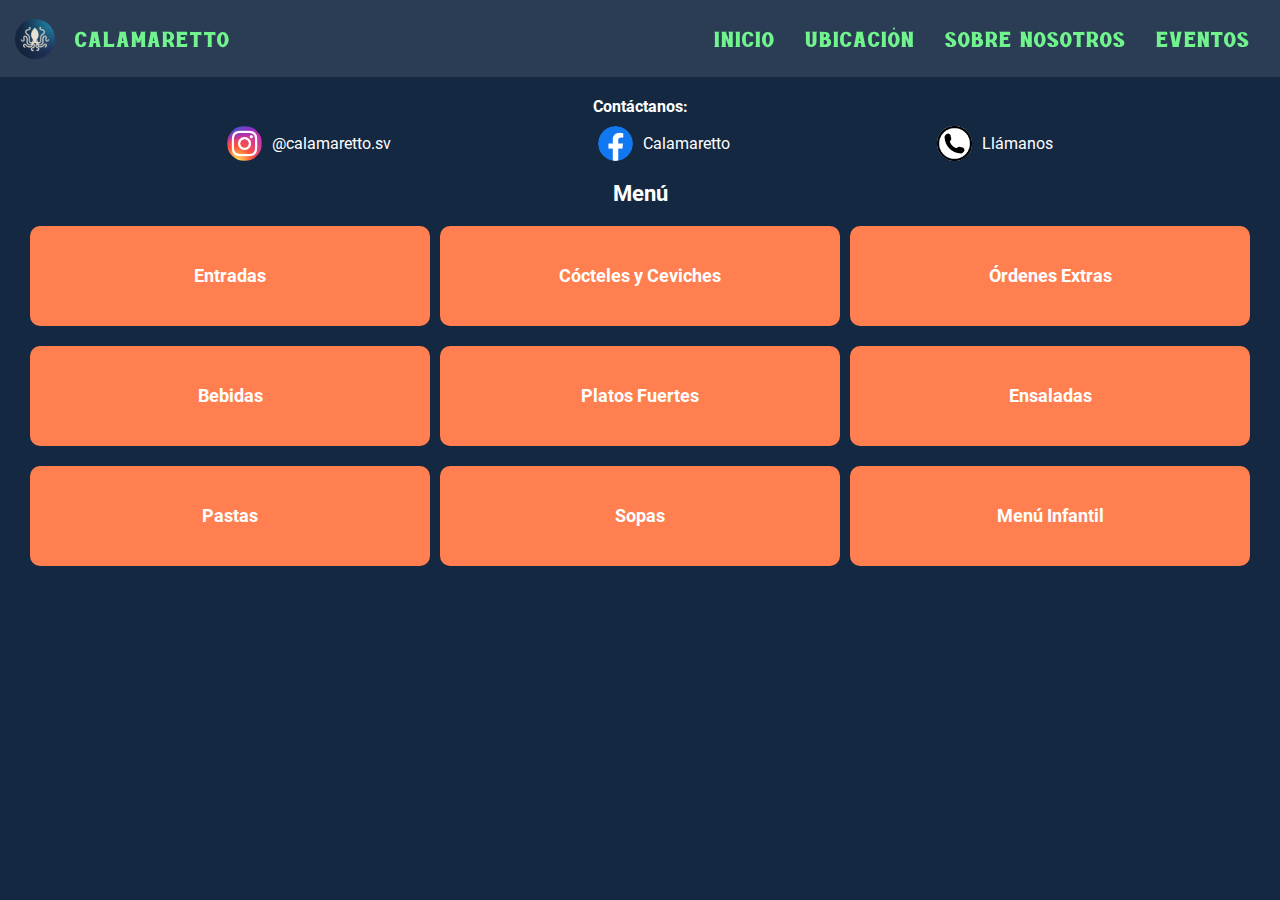
==== commit e81c80f4: "Add files via upload" ====
--- a/index.html
+++ b/index.html
@@ -89,5 +89,7 @@
       </div>
     </main>
     <script src="script.js"></script>
-  </body>
+
+    <footer></footer>
+  </boody>
 </html>
--- a/estilo.css
+++ b/estilo.css
@@ -1,5 +1,7 @@
 * {
-  margin: 0px;
+  margin: 0;
+  padding: 0;
+  box-sizing: border-box;
 }
 
 @font-face {
@@ -23,7 +25,7 @@
 }
 
 body {
-  height: 100vh;
+  height: 100%;
   background: #142841;
   color: #fff;
 }
@@ -129,7 +131,7 @@
 
 h1 {
   font-family: "Roboto-Bold";
-  font-size: 25px;
+  font-size: 22px;
   text-align: center;
 }
 
@@ -146,7 +148,7 @@
   height: 100px;
   width: 400px;
   min-width: 300px;
-  font-size: 19px;
+  font-size: 18px;
   text-align: center;
   text-decoration: none;
   line-height: 100px;
@@ -170,6 +172,7 @@
   border: 5px solid orange;
   border-radius: 10px;
   margin: 20px;
+  margin-bottom: 50px;
 }
 
 .div-interno {
@@ -223,8 +226,10 @@
   border: 5px solid orange;
   border-radius: 10px;
   margin: 20px;
+  margin-bottom: 50px;
 }
 
 .div-principal_solonombreyprecio_responsive {
   display: none;
+  margin-bottom: 50px;
 }--- a/estilos_responsive.css
+++ b/estilos_responsive.css
@@ -1,6 +1,6 @@
 @media only screen and (max-width: 1000px) {
   * {
-    margin: 0px;
+    margin: 0;
   }
 
   @font-face {
@@ -106,6 +106,10 @@
 
   /* Seccion botones página principal */
 
+  h1 {
+    font-size: 20px;
+  }
+
   .botones-secciones {
     display: flex;
     flex-wrap: wrap;
@@ -147,7 +151,7 @@
   }
 
   .nombreseccion {
-    font-size: 22px;
+    font-size: 20px;
     text-align: left;
     margin-top: 10px;
     margin-left: 25px;
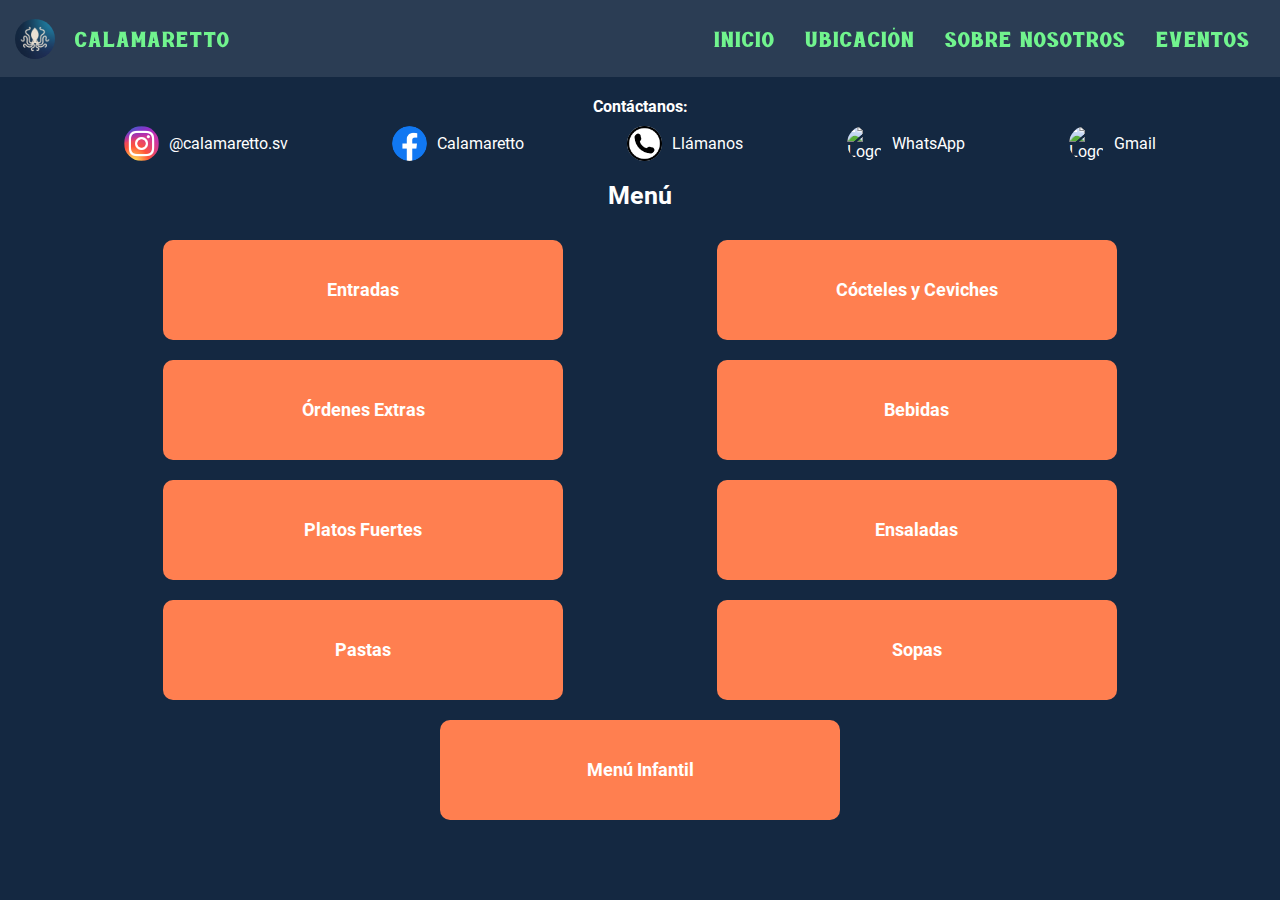
==== commit ed46bf42: "Platos fuertes" ====
--- a/index.html
+++ b/index.html
@@ -68,6 +68,14 @@
           <img src="logo_telefono.png" alt="Logo de Llamar" />
           <p>Llámanos</p>
         </a>
+        <a href="" class="imagen">
+          <img src="" alt="Logo de Llamar" />
+          <p>WhatsApp</p>
+        </a>
+        <a href="" class="imagen">
+          <img src="" alt="Logo de Llamar" />
+          <p>Gmail</p>
+        </a>
       </div>
     </div>
 
--- a/estilo.css
+++ b/estilo.css
@@ -131,7 +131,7 @@
 
 h1 {
   font-family: "Roboto-Bold";
-  font-size: 22px;
+  font-size: 25px;
   text-align: center;
 }
 
@@ -144,7 +144,7 @@
 }
 
 .secciones {
-  margin-bottom: 20px;
+  margin: 10px;
   height: 100px;
   width: 400px;
   min-width: 300px;
@@ -152,7 +152,6 @@
   text-align: center;
   text-decoration: none;
   line-height: 100px;
-  box-sizing: border-box;
   border-radius: 10px;
   background-color: #ff7f50;
   color: #fff;
@@ -172,7 +171,6 @@
   border: 5px solid orange;
   border-radius: 10px;
   margin: 20px;
-  margin-bottom: 50px;
 }
 
 .div-interno {
@@ -182,54 +180,52 @@
   margin: 10px;
 }
 
+.nombreyprecio {
+  display: flex;
+  justify-content: space-between;
+}
+
+.nombreyprecio_responsive {
+  display: flex;
+  justify-content: space-between;
+}
+
+/*Texto Platillos menú */
+
 .nombreseccion {
   font-size: 25px;
-  text-align: left;
-  margin-top: 10px;
-  margin-left: 25px;
-  font-family: "Roboto-Bold";
-}
-
-.div-nombreyprecio {
-  display: flex;
-  justify-content: space-between;
-  align-items: center;
+  font-family: "Roboto-Bold";
+  margin: 20px;
+  text-align: center;
 }
 
 .nombreplatillo {
   font-size: 19px;
-  text-align: left;
-  font-family: "Roboto-Regular";
+  font-family: "Roboto-Regular";
+  margin: 5px;
+}
+
+.detallesplatillo {
+  font-size: 16px;
+  font-family: "Roboto-Light";
+  margin: 5px;
+}
+
+.detallesplatillo_responsive {
+  font-size: 16px;
+  font-family: "Roboto-Light";
+  margin: 5px;
 }
 
 .preciocontinuo {
   font-size: 19px;
-  text-align: right;
-  font-family: "Roboto-Bold";
-}
-
-.detallesplatillo {
-  font-size: 16px;
-  text-align: left;
-  font-weight: 100;
-  font-family: "Roboto-Light";
+  font-family: "Roboto-Bold";
+  margin: 5px;
 }
 
 .nota {
+  margin: 10px;
   font-size: 19px;
-  margin-left: 25px;
-  margin-bottom: 20px;
-  font-family: "Roboto-Bold";
-}
-
-.div-principal_solonombreyprecio {
-  border: 5px solid orange;
-  border-radius: 10px;
-  margin: 20px;
-  margin-bottom: 50px;
-}
-
-.div-principal_solonombreyprecio_responsive {
-  display: none;
-  margin-bottom: 50px;
+  text-align: center;
+  font-family: "Roboto-Bold";
 }--- a/estilos_responsive.css
+++ b/estilos_responsive.css
@@ -24,8 +24,8 @@
   }
 
   body {
-    height: 100vh;
-    background:  #142841;
+    height: 100%;
+    background: #142841;
     color: #fff;
   }
 
@@ -69,45 +69,13 @@
     margin-right: 10px;
     border-radius: 30px;
   }
-  
-  /* Sección contactanos */
 
-  .redes {
-    display: flex;
-    flex-wrap: wrap;
-    justify-content: space-between;
-    align-content: flex-start;
-  }
 
-  .p_contactanos {
-    text-align: justify;
-    font-family: "Roboto-Bold";
-    font-size: 16px;
-  }
-
-  .imagen {
-    display: flex;
-    text-decoration: none;
-    color: #fff;
-    align-items: center;
-    width: 200px;
-    margin-bottom: 10px;
-    font-family: "Roboto-Regular";
-    font-size: 16px;
-  }
-
-  .imagen img {
-    display: flex;
-    height: 30px;
-    width: 30px;
-    border-radius: 30px;
-    margin-right: 10px;
-  }
 
   /* Seccion botones página principal */
 
   h1 {
-    font-size: 20px;
+    font-size: 25px;
   }
 
   .botones-secciones {
@@ -135,61 +103,11 @@
 
   /* Divs de cada página de menu*/
 
-  .div-principal_solonombreyprecio {
-    display: none;
+  .detallesplatillo {
+    text-align: left;
   }
 
-  .div-principal_solonombreyprecio_responsive {
-    display: block;
-    border: 5px solid orange;
-    border-radius: 10px;
-    margin: 20px;
-  }
 
-  .div-nombreyprecio_responsive {
-    display: block;
-  }
-
-  .nombreseccion {
-    font-size: 20px;
-    text-align: left;
-    margin-top: 10px;
-    margin-left: 25px;
-    font-family: "Roboto-Bold";
-  }
-
-  .nombreplatillo {
-    font-size: 17px;
-    text-align: left;
-    font-family: "Roboto-Regular";
-  }
-
-  .preciocontinuo {
-    font-size: 17px;
-    text-align: right;
-    font-family: "Roboto-Bold";
-  }
-
-  .detallesplatillo {
-    font-size: 14px;
-    text-align: left;
-    font-family: "Roboto-Light";
-  }
-
-  .precio-platillo_responsive {
-    margin-top: 10px;
-    font-size: 17px;
-    text-align: right;
-    overflow: none;
-    font-family: "Roboto-Bold";
-  }
-
-  .nota {
-    font-size: 17px;
-    margin-left: 25px;
-    margin-bottom: 20px;
-    font-family: "Roboto-Bold";
-  }
 
   @media only screen and (max-width: 750px) {
     .secciones {
@@ -197,35 +115,82 @@
       width: 260px;
       min-width: 200px;
     }
-  }
 
-  @media only screen and (max-width: 550px) {
-    .menu {
-      width: 100vw;
-      height: 250px;
+    .nombreyprecio_responsive {
+      display: flex;
+      flex-direction: column;
+      justify-content: center;
+      text-align: center;
     }
 
-    .secciones {
-      height: 100px;
-      width: 310px;
-      min-width: 250px;
+    .detallesplatillo_responsive {
+      text-align: center;
+    }
+
+    /* Sección contactanos */
+
+    .redes {
+      display: flex;
+      flex-wrap: wrap;
+      justify-content: space-evenly;
+      align-content: flex-start;
+    }
+
+    .p_contactanos {
+      text-align: justify;
+      font-family: "Roboto-Bold";
+      font-size: 16px;
+    }
+
+    .imagen {
+      display: flex;
+      text-decoration: none;
+      color: #fff;
+      align-items: center;
+      width: 200px;
+      margin-bottom: 10px;
+      font-family: "Roboto-Regular";
+      font-size: 16px;
+    }
+
+    .imagen img {
+      display: flex;
+      height: 30px;
+      width: 30px;
+      border-radius: 30px;
+      margin-right: 10px;
+    }
+
+    @media only screen and (max-width: 550px) {
+      .menu {
+        width: 100vw;
+        height: 250px;
+      }
+
+      .secciones {
+        height: 100px;
+        width: 310px;
+        min-width: 250px;
+      }
+    }
+
+    @media only screen and (max-width: 380px) {
+      .menu {
+        width: 100vw;
+        font-size: 20px;
+      }
+
+      .nombre-restaurante {
+        font-size: 20px;
+      }
+
+      .secciones {
+        height: 100px;
+        width: 275px;
+        min-width: 225px;
+      }
     }
   }
 
-  @media only screen and (max-width: 380px) {
-    .menu {
-      width: 100vw;
-      font-size: 20px;
-    }
 
-    .nombre-restaurante {
-      font-size: 20px;
-    }
-
-    .secciones {
-      height: 100px;
-      width: 275px;
-      min-width: 225px;
-    }
-  }
 }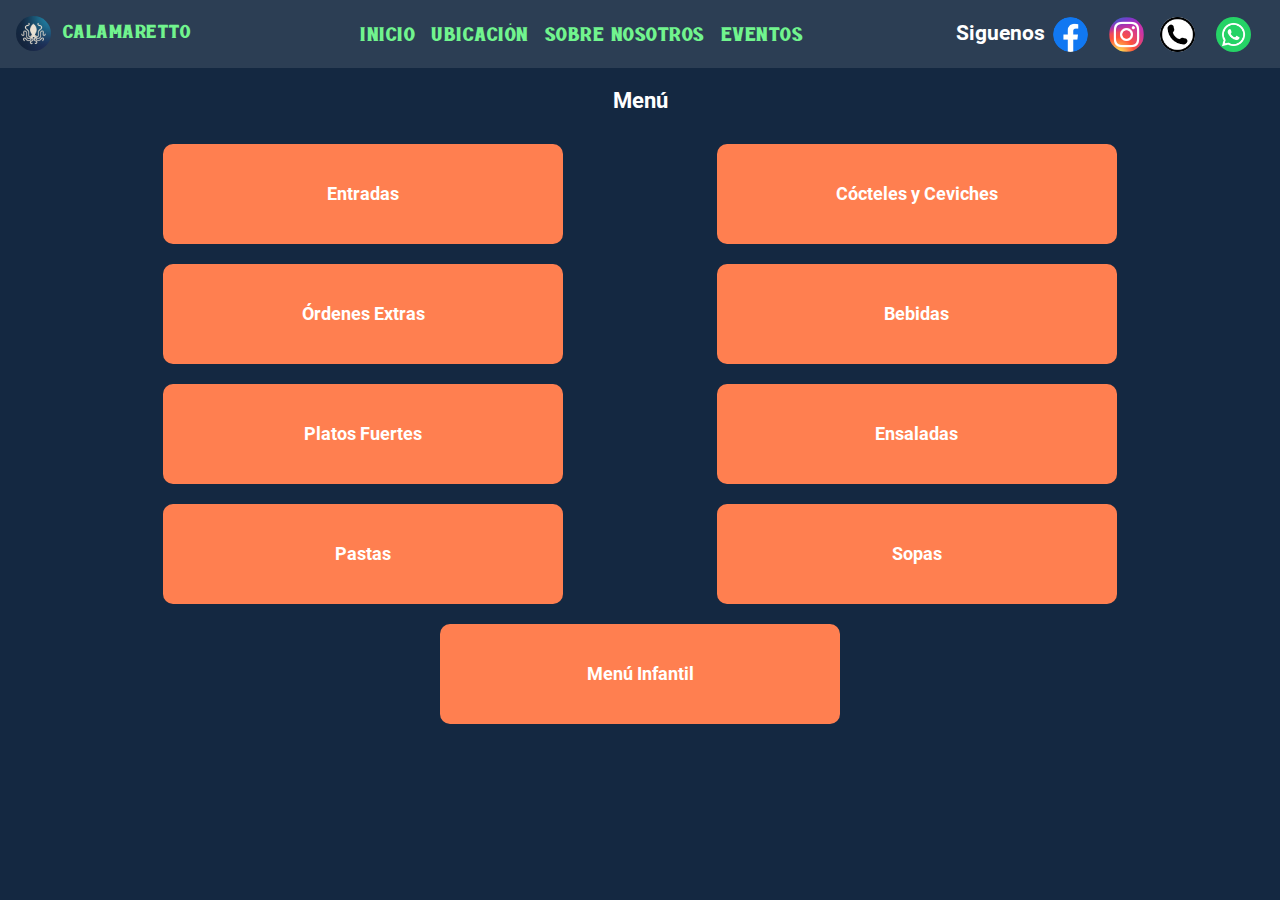
==== commit dc1cb1e8: "Cambio de menú de nav" ====
--- a/index.html
+++ b/index.html
@@ -1,103 +1,95 @@
 <!DOCTYPE html>
 <html lang="es">
-  <head>
-    <meta charset="UTF-8" />
-    <meta name="viewport" content="width=device-width, initial-scale=1.0" />
-    <meta
-      name="keywords"
-      content="Calamaretto, restaurante de mariscos, mariscos frescos, camarones, ceviche, Zaragoza"
-    />
-    <meta name="geo.region" content="503" />
-    <meta name="geo.placename" content="Calamaretto" />
-    <meta
-      name="description"
-      content="Bienvenido a nuestro restaurante de mariscos en Zaragoza, donde ofrecemos las mejores especialidades del mar. 
-      Disfruta de nuestra amplia selección de platos de mariscos frescos y deliciosos."
-    />
-    <title>Calamaretto</title>
-    <link rel="icon" href="favicon.png" type="image/png" />
-    <link rel="stylesheet" type="text/css" href="estilo.css" />
-    <link rel="stylesheet" type="text/css" href="estilos_responsive.css" />
-  </head>
 
-  <body>
-    <!-- Menú de navegación -->
-    <header>
-      <nav class="navbar">
-        <div class="menu-toggle" onclick="toggleMenu()">
-          <div class="bar"></div>
-          <div class="bar"></div>
-          <div class="bar"></div>
-        </div>
+<head>
+  <meta charset="UTF-8" />
+  <meta name="viewport" content="width=device-width, initial-scale=1.0" />
+  <meta name="keywords"
+    content="Calamaretto, restaurante de mariscos, mariscos frescos, camarones, ceviche, Zaragoza" />
+  <meta name="geo.region" content="503" />
+  <meta name="geo.placename" content="Calamaretto" />
+  <meta name="description" content="Bienvenido a nuestro restaurante de mariscos en Zaragoza, donde ofrecemos las mejores especialidades del mar. 
+      Disfruta de nuestra amplia selección de platos de mariscos frescos y deliciosos." />
+  <title>Calamaretto</title>
+  <link href="https://stackpath.bootstrapcdn.com/bootstrap/4.5.2/css/bootstrap.min.css" rel="stylesheet">
+  <link rel="icon" href="favicon.png" type="image/png" />
+  <link rel="stylesheet" type="text/css" href="estilo.css" />
+  <link rel="stylesheet" type="text/css" href="estilos_responsive.css" />
+</head>
 
-        <a href="index.html" class="logo">
-          <img src="./logo_calamaretto.jpg" alt="Logo del restaurante" />
-          <p class="nombre-restaurante">Calamaretto</p>
-        </a>
-
-        <ul class="menu">
-          <li>
-            <a href="index.html"> Inicio </a>
+<body>
+  <!-- Menú de navegación -->
+  <header>
+    <nav class="navbar navbar-expand-lg navbar-dark">
+      <a class="navbar-brand" href="index.html">
+        <img src="logo_calamaretto.jpg" class="nombre" alt="Logo restaurante">
+        CALAMARETTO
+      </a>
+      <button class="navbar-toggler" type="button" data-toggle="collapse" data-target="#navbarNav"
+        aria-controls="navbarNav" aria-expanded="false" aria-label="Toggle navigation">
+        <span class="navbar-toggler-icon"></span>
+      </button>
+      <div class="collapse navbar-collapse" id="navbarNav">
+        <ul class="navbar-nav  ml-auto">
+          <li class="nav-item">
+            <a class="nav-link enlace" href="index.html">INICIO</a>
           </li>
-          <li>
-            <a href="ubicacion.html"> Ubicación</a>
+          <li class="nav-item">
+            <a class="nav-link enlace" href="ubicacion.html">UBICACIÓN</a>
           </li>
-          <li>
-            <a href="sobrenosotros.html"> Sobre Nosotros </a>
+          <li class="nav-item">
+            <a class="nav-link enlace" href="sobrenosotros.html">SOBRE NOSOTROS</a>
           </li>
-          <li>
-            <a href="eventos.html"> Eventos</a>
+          <li class="nav-item">
+            <a class="nav-link enlace" href="eventos.html">EVENTOS</a>
           </li>
         </ul>
-      </nav>
-    </header>
 
-    <!-- Sección de contactos-->
-    <div class="contactos">
-      <p class="p_contactanos">Contáctanos:</p>
-      <div class="redes">
-        <a href="https://www.instagram.com/calamaretto.sv/" class="imagen">
-          <img src="./logo_instagram.png" alt="Logo de Instagram" />
-          <p>@calamaretto.sv</p>
-        </a>
-        <a href="https://www.facebook.com/calamarettosv" class="imagen">
-          <img src="./logo_facebook.png" alt="Logo de Facebook" />
-          <p>Calamaretto</p>
-        </a>
-        <a href="tel:+50376475261" class="imagen">
-          <img src="logo_telefono.png" alt="Logo de Llamar" />
-          <p>Llámanos</p>
-        </a>
-        <a href="" class="imagen">
-          <img src="" alt="Logo de Llamar" />
-          <p>WhatsApp</p>
-        </a>
-        <a href="" class="imagen">
-          <img src="" alt="Logo de Llamar" />
-          <p>Gmail</p>
-        </a>
+        <ul class="navbar-nav social-icons d-flex align-items-center ml-auto">
+          <li class="nav-item siguenos">Siguenos</li>
+          <li class="nav-item ">
+            <a class="nav-link" href="https://www.facebook.com/calamarettosv"><img src="logo_facebook.png"
+                alt="Enlace de Facebook" class=" align-center nombre"></a>
+          </li>
+          <li class="nav-item">
+            <a class="nav-link" href="https://www.instagram.com/calamaretto.sv/"><img src="logo_instagram.png"
+                alt="Enlace a Instagram" class=" align-center" /></a>
+          </li>
+          <li class="nav-item">
+            <a class="nav-link" href="tel:+50376475261"> <img src="logo_telefono.png" alt="Enlace a llamar"
+                class=" align-center nombre" /></a>
+          </li>
+          <li class="nav-item">
+            <a class="nav-link" href="tel:+50376475261"> <img src="logo_whatsapp.png" alt="Enlace a WhatsApp"
+                class=" align-center nombre" /></a>
+          </li>
+        </ul>
       </div>
+    </nav>
+  </header>
+
+  <main>
+    <h1>Menú</h1>
+
+    <div class="botones-secciones">
+      <a href="entradas.html" class="secciones"> Entradas </a>
+      <a href="coctelesyceviches.html" class="secciones">
+        Cócteles y Ceviches
+      </a>
+      <a href="ordenesextras.html" class="secciones"> Órdenes Extras </a>
+      <a href="bebidas.html" class="secciones"> Bebidas </a>
+      <a href="platosfuertes.html" class="secciones"> Platos Fuertes </a>
+      <a href="ensaladas.html" class="secciones"> Ensaladas </a>
+      <a href="pastas.html" class="secciones"> Pastas </a>
+      <a href="sopas.html" class="secciones"> Sopas </a>
+      <a href="menuinfantil.html" class="secciones"> Menú Infantil </a>
     </div>
+  </main>
 
-    <main>
-      <h1>Menú</h1>
+  <!-- Bootstrap JS, Popper.js, and jQuery desde CDN -->
+  <script src="https://code.jquery.com/jquery-3.5.1.slim.min.js"></script>
+  <script src="https://cdn.jsdelivr.net/npm/@popperjs/core@2.5.2/dist/umd/popper.min.js"></script>
+  <script src="https://stackpath.bootstrapcdn.com/bootstrap/4.5.2/js/bootstrap.min.js"></script>
+  </boody>
 
-      <div class="botones-secciones">
-        <a href="entradas.html" class="secciones"> Entradas </a>
-        <a href="coctelesyceviches.html" class="secciones">
-          Cócteles y Ceviches
-        </a>
-        <a href="ordenesextras.html" class="secciones"> Órdenes Extras </a>
-        <a href="bebidas.html" class="secciones"> Bebidas </a>
-        <a href="platosfuertes.html" class="secciones"> Platos Fuertes </a>
-        <a href="ensaladas.html" class="secciones"> Ensaladas </a>
-        <a href="pastas.html" class="secciones"> Pastas </a>
-        <a href="sopas.html" class="secciones"> Sopas </a>
-        <a href="menuinfantil.html" class="secciones"> Menú Infantil </a>
-      </div>
-    </main>
-    <script src="script.js"></script>
-
-    <footer></footer>
-  </boody>
-</html>
+</html>--- a/estilo.css
+++ b/estilo.css
@@ -1,7 +1,7 @@
 * {
   margin: 0;
   padding: 0;
-  box-sizing: border-box;
+  box-sizing: border-box !important;
 }
 
 @font-face {
@@ -31,108 +31,57 @@
 }
 
 .navbar {
-  display: flex;
-  align-items: center;
-  justify-content: space-between;
-  background: rgba(255, 255, 255, 0.1);
-  backdrop-filter: blur(8px);
-  padding: 15px;
-  font-size: 23px;
-  letter-spacing: 1px;
+  background-color: #2C3E54;
+  font-size: 21px !important;
 }
 
-.menu-toggle {
-  display: none;
-  flex-direction: column;
-  cursor: pointer;
+.navbar-brand, .nav-link {
+  color:  #71f48e !important;
+  font-family: "Rottely";
+  letter-spacing: .5px;
 }
 
-.bar {
-  background-color: #fff;
-  height: 4px;
-  width: 25px;
-  margin: 3px 0;
-  border-radius: 10px;
+.nombre {
+  height: 35px;
+  width: 35px;
+  border-radius: 20px;
+  margin-right: 5px;
 }
 
-.logo {
-  display: flex;
-  align-items: center;
-  text-decoration: none;
+.enlace:hover{
+  color: orange !important;
 }
 
-.logo img {
-  height: 40px;
-  width: 40px;
-  margin-right: 20px;
-  border-radius: 25px;
+.navbar-toggler {
+  border-color: rgba(255, 255, 255, 0.1);
 }
 
-.nombre-restaurante {
-  text-decoration: none;
-  color: #71f48e;
-  font-family: "Rottely";
+.navbar-toggler-icon {
+  background-image: url("data:image/svg+xml;charset=utf8,%3Csvg viewBox='0 0 30 30' xmlns='http://www.w3.org/2000/svg'%3E%3Cpath stroke='rgba%28255, 255, 255, 0.5%29' stroke-width='2' stroke-linecap='round' stroke-miterlimit='10' d='M4 7h22M4 15h22M4 23h22'/%3E%3C/svg%3E");
 }
 
-.menu {
-  color: #71f48e;
+.social-icons {
   display: flex;
-  list-style-type: none;
+  width: auto;
 }
 
-.menu li a {
-  padding: 0px 15px;
-  text-decoration: none;
-  color: #71f48e;
-  font-family: "Rottely";
-  letter-spacing: 1px;
+.social-icons img {
+  width: 35px;
+  height: 35px;
+  border-radius: 20px;
 }
 
-.menu li a:hover {
-  color: orange;
-}
-
-/* Sección de contactos */
-
-.contactos {
-  margin: 20px;
-}
-
-.p_contactanos {
-  text-align: center;
-  margin-bottom: 10px;
-  font-family: "Roboto-Bold";
-  font-size: 16px;
-}
-
-.redes {
-  display: flex;
-  justify-content: space-evenly;
-}
-
-.imagen {
-  display: flex;
-  text-decoration: none;
-  color: #fff;
-  align-items: center;
-  font-family: "Roboto-Regular";
-  font-size: 16px;
-}
-
-.imagen img {
-  display: flex;
-  height: 35px;
-  width: 35px;
-  border-radius: 35px;
-  margin-right: 10px;
+.siguenos {
+ font-family: "Roboto-Bold";
 }
 
 /* Sección de botones de página  */
 
 h1 {
   font-family: "Roboto-Bold";
-  font-size: 25px;
+  font-size: 22px;
   text-align: center;
+  margin: 20px;
 }
 
 .botones-secciones {
@@ -156,6 +105,11 @@
   background-color: #ff7f50;
   color: #fff;
   font-family: "Roboto-Bold";
+}
+
+.secciones:hover {
+  text-decoration: none;
+  color: inherit;
 }
 
 .presentacion {
--- a/estilos_responsive.css
+++ b/estilos_responsive.css
@@ -1,7 +1,4 @@
-@media only screen and (max-width: 1000px) {
-  * {
-    margin: 0;
-  }
+@media (max-width: 991px) {
 
   @font-face {
     font-family: "Rottely";
@@ -32,58 +29,36 @@
   /* Menu de navegacion */
 
   .navbar {
-    justify-content: left;
-    height: 70px;
-    box-sizing: border-box;
+    font-size: 20px;
   }
 
-  .menu-toggle {
-    display: flex;
+  .nombre {
+    height: 30px;
+    width: 30px;
+    border-radius: 15px;
+    margin-right: 5px;
   }
 
-  .menu {
-    position: absolute;
-    display: none;
-    flex-direction: column;
-    top: 70px;
-    left: 0;
-    background: #2C3E54;
-    width: 100vw;
-    padding: 10px;
-    justify-content: space-evenly;
+  .siguenos {
+    margin-right: 5px;
   }
 
-  .menu.show {
+  .social-icons {
     display: flex;
+    flex-direction: row;
+    width: 100%;
   }
 
-  .logo {
-    display: flex;
-    align-items: center;
+  .social-icons img {
+    width: 30px;
+    height: 30px;
+    border-radius: 15px;
   }
-
-  .logo img {
-    height: 35px;
-    width: 35px;
-    margin-left: 20px;
-    margin-right: 10px;
-    border-radius: 30px;
-  }
-
-
 
   /* Seccion botones página principal */
 
   h1 {
-    font-size: 25px;
-  }
-
-  .botones-secciones {
-    display: flex;
-    flex-wrap: wrap;
-    justify-content: space-evenly;
-    align-content: flex-start;
-    margin: 20px;
+    font-size: 22px;
   }
 
   .secciones {
@@ -107,9 +82,8 @@
     text-align: left;
   }
 
+  @media only screen and (max-width: 750px) {
 
-
-  @media only screen and (max-width: 750px) {
     .secciones {
       height: 100px;
       width: 260px;
@@ -127,46 +101,7 @@
       text-align: center;
     }
 
-    /* Sección contactanos */
-
-    .redes {
-      display: flex;
-      flex-wrap: wrap;
-      justify-content: space-evenly;
-      align-content: flex-start;
-    }
-
-    .p_contactanos {
-      text-align: justify;
-      font-family: "Roboto-Bold";
-      font-size: 16px;
-    }
-
-    .imagen {
-      display: flex;
-      text-decoration: none;
-      color: #fff;
-      align-items: center;
-      width: 200px;
-      margin-bottom: 10px;
-      font-family: "Roboto-Regular";
-      font-size: 16px;
-    }
-
-    .imagen img {
-      display: flex;
-      height: 30px;
-      width: 30px;
-      border-radius: 30px;
-      margin-right: 10px;
-    }
-
     @media only screen and (max-width: 550px) {
-      .menu {
-        width: 100vw;
-        height: 250px;
-      }
-
       .secciones {
         height: 100px;
         width: 310px;
@@ -175,15 +110,6 @@
     }
 
     @media only screen and (max-width: 380px) {
-      .menu {
-        width: 100vw;
-        font-size: 20px;
-      }
-
-      .nombre-restaurante {
-        font-size: 20px;
-      }
-
       .secciones {
         height: 100px;
         width: 275px;
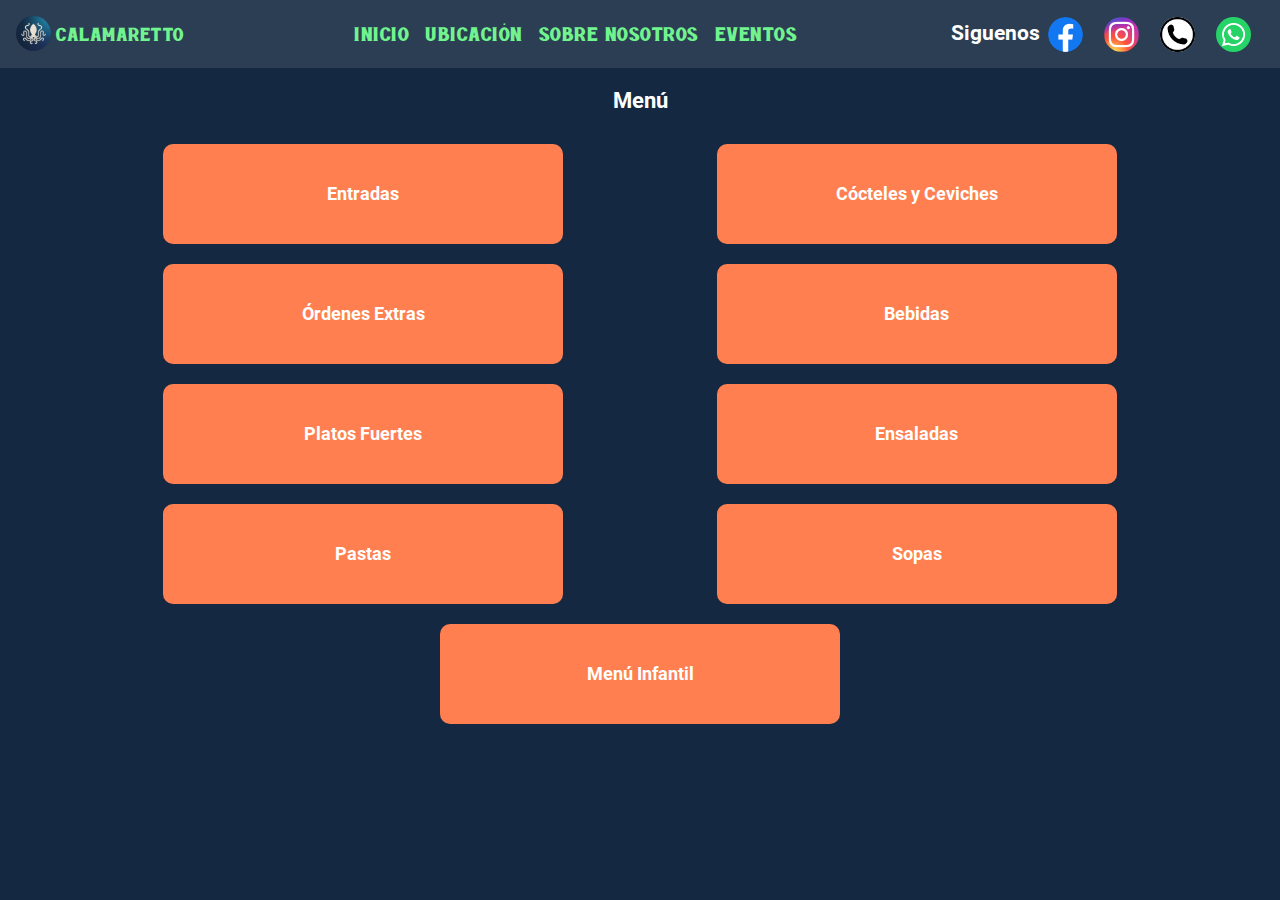
==== commit 44a07cc1: "Ubicación" ====
--- a/index.html
+++ b/index.html
@@ -25,11 +25,14 @@
         <img src="logo_calamaretto.jpg" class="nombre" alt="Logo restaurante">
         CALAMARETTO
       </a>
+
       <button class="navbar-toggler" type="button" data-toggle="collapse" data-target="#navbarNav"
         aria-controls="navbarNav" aria-expanded="false" aria-label="Toggle navigation">
         <span class="navbar-toggler-icon"></span>
       </button>
+
       <div class="collapse navbar-collapse" id="navbarNav">
+       
         <ul class="navbar-nav  ml-auto">
           <li class="nav-item">
             <a class="nav-link enlace" href="index.html">INICIO</a>
@@ -53,14 +56,14 @@
           </li>
           <li class="nav-item">
             <a class="nav-link" href="https://www.instagram.com/calamaretto.sv/"><img src="logo_instagram.png"
-                alt="Enlace a Instagram" class=" align-center" /></a>
+                alt="Enlace a Instagram" class=" align-center nombre" /></a>
           </li>
           <li class="nav-item">
             <a class="nav-link" href="tel:+50376475261"> <img src="logo_telefono.png" alt="Enlace a llamar"
                 class=" align-center nombre" /></a>
           </li>
           <li class="nav-item">
-            <a class="nav-link" href="tel:+50376475261"> <img src="logo_whatsapp.png" alt="Enlace a WhatsApp"
+            <a class="nav-link" href="https://wa.me/50376475261"> <img src="logo_whatsapp.png" alt="Enlace a WhatsApp"
                 class=" align-center nombre" /></a>
           </li>
         </ul>
--- a/estilo.css
+++ b/estilo.css
@@ -35,10 +35,20 @@
   font-size: 21px !important;
 }
 
-.navbar-brand, .nav-link {
-  color:  #71f48e !important;
+.navbar-brand,
+.nav-link {
+  color: #71f48e !important;
   font-family: "Rottely";
   letter-spacing: .5px;
+}
+
+.navbar-brand {
+  display: flex;
+  align-items: center;
+}
+
+.navbar-brand {
+  align-items: center;
 }
 
 .nombre {
@@ -48,7 +58,7 @@
   margin-right: 5px;
 }
 
-.enlace:hover{
+.enlace:hover {
   color: orange !important;
 }
 
@@ -72,7 +82,7 @@
 }
 
 .siguenos {
- font-family: "Roboto-Bold";
+  font-family: "Roboto-Bold";
 }
 
 /* Sección de botones de página  */
@@ -182,4 +192,18 @@
   font-size: 19px;
   text-align: center;
   font-family: "Roboto-Bold";
+}
+
+/*Iframe ubicación*/
+
+.mapa {
+  display: flex;
+  justify-content: center;
+  align-items: center;
+  margin: 20px;
+}
+
+iframe {
+  width: 600px;
+  height: 400px;
 }--- a/estilos_responsive.css
+++ b/estilos_responsive.css
@@ -30,6 +30,10 @@
 
   .navbar {
     font-size: 20px;
+  }
+
+  .navbar-brand, .nav-link {
+    letter-spacing: 1px;
   }
 
   .nombre {
@@ -101,6 +105,11 @@
       text-align: center;
     }
 
+    iframe {
+      width: 75vw;
+      height: 50vh;
+    }
+
     @media only screen and (max-width: 550px) {
       .secciones {
         height: 100px;
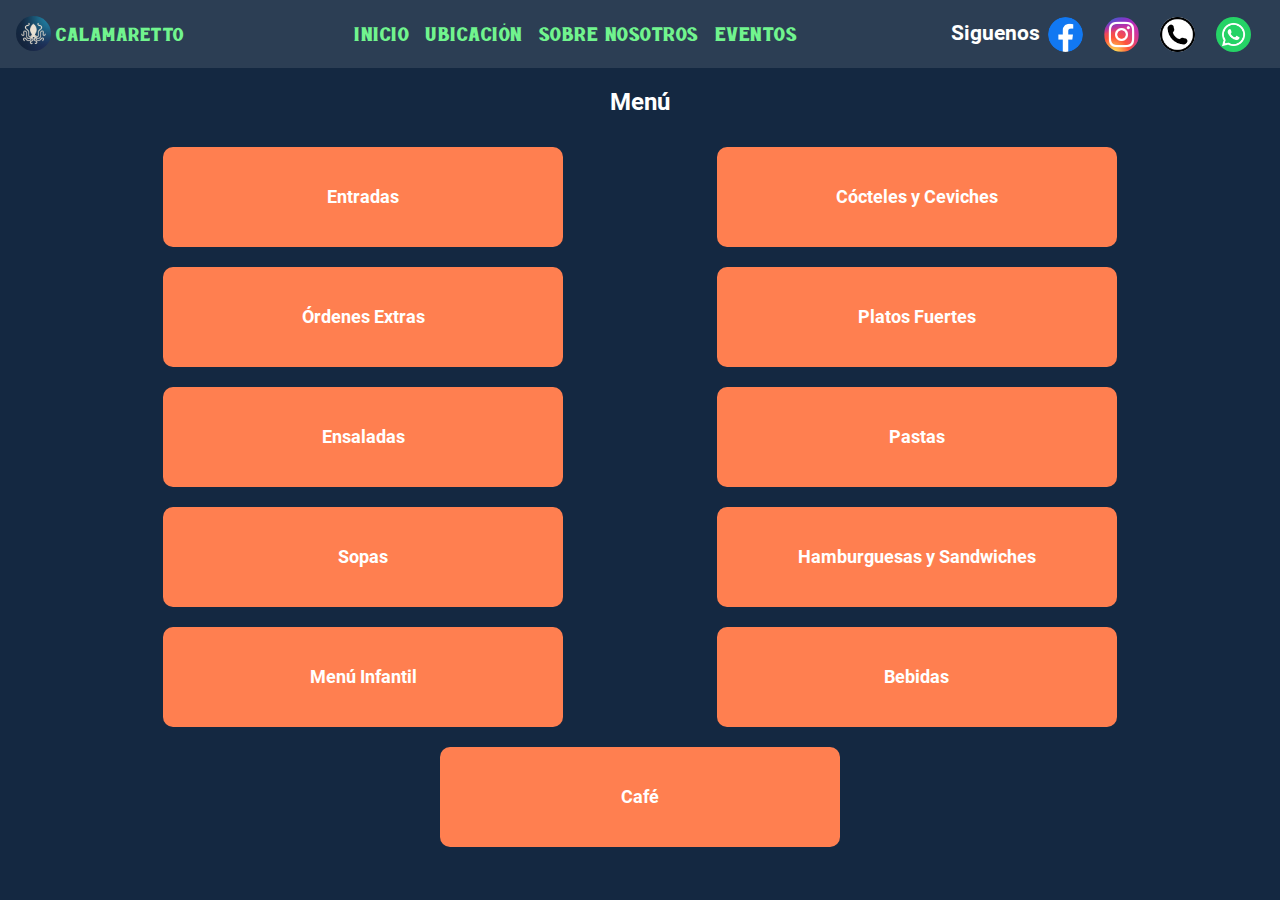
==== commit be8bc5ab: "Café" ====
--- a/index.html
+++ b/index.html
@@ -32,7 +32,7 @@
       </button>
 
       <div class="collapse navbar-collapse" id="navbarNav">
-       
+
         <ul class="navbar-nav  ml-auto">
           <li class="nav-item">
             <a class="nav-link enlace" href="index.html">INICIO</a>
@@ -80,12 +80,14 @@
         Cócteles y Ceviches
       </a>
       <a href="ordenesextras.html" class="secciones"> Órdenes Extras </a>
-      <a href="bebidas.html" class="secciones"> Bebidas </a>
       <a href="platosfuertes.html" class="secciones"> Platos Fuertes </a>
       <a href="ensaladas.html" class="secciones"> Ensaladas </a>
       <a href="pastas.html" class="secciones"> Pastas </a>
       <a href="sopas.html" class="secciones"> Sopas </a>
+      <a href="hamburguesasysandwiches.html" class="secciones"> Hamburguesas y Sandwiches </a>
       <a href="menuinfantil.html" class="secciones"> Menú Infantil </a>
+      <a href="bebidas.html" class="secciones"> Bebidas </a>
+      <a href="cafe.html" class="secciones"> Café </a>
     </div>
   </main>
 
@@ -94,5 +96,4 @@
   <script src="https://cdn.jsdelivr.net/npm/@popperjs/core@2.5.2/dist/umd/popper.min.js"></script>
   <script src="https://stackpath.bootstrapcdn.com/bootstrap/4.5.2/js/bootstrap.min.js"></script>
   </boody>
-
 </html>--- a/estilo.css
+++ b/estilo.css
@@ -54,7 +54,7 @@
 .nombre {
   height: 35px;
   width: 35px;
-  border-radius: 20px;
+  border-radius: 50%;
   margin-right: 5px;
 }
 
@@ -78,7 +78,7 @@
 .social-icons img {
   width: 35px;
   height: 35px;
-  border-radius: 20px;
+  border-radius: 50%;
 }
 
 .siguenos {
@@ -89,7 +89,7 @@
 
 h1 {
   font-family: "Roboto-Bold";
-  font-size: 22px;
+  font-size: 24px;
   text-align: center;
   margin: 20px;
 }
@@ -157,14 +157,14 @@
 /*Texto Platillos menú */
 
 .nombreseccion {
-  font-size: 25px;
+  font-size: 24px;
   font-family: "Roboto-Bold";
   margin: 20px;
   text-align: center;
 }
 
 .nombreplatillo {
-  font-size: 19px;
+  font-size: 18px;
   font-family: "Roboto-Regular";
   margin: 5px;
 }
@@ -182,14 +182,14 @@
 }
 
 .preciocontinuo {
-  font-size: 19px;
+  font-size: 18px;
   font-family: "Roboto-Bold";
   margin: 5px;
 }
 
 .nota {
   margin: 10px;
-  font-size: 19px;
+  font-size: 18px;
   text-align: center;
   font-family: "Roboto-Bold";
 }
--- a/estilos_responsive.css
+++ b/estilos_responsive.css
@@ -29,10 +29,11 @@
   /* Menu de navegacion */
 
   .navbar {
-    font-size: 20px;
+    font-size: 20px !important;
   }
 
-  .navbar-brand, .nav-link {
+  .navbar-brand,
+  .nav-link {
     letter-spacing: 1px;
   }
 
@@ -51,12 +52,6 @@
     display: flex;
     flex-direction: row;
     width: 100%;
-  }
-
-  .social-icons img {
-    width: 30px;
-    height: 30px;
-    border-radius: 15px;
   }
 
   /* Seccion botones página principal */
@@ -80,10 +75,49 @@
     background-color: #ff7f50;
   }
 
+  .presentacion {
+    font-size: 15px;
+  }
+
   /* Divs de cada página de menu*/
 
   .detallesplatillo {
     text-align: left;
+  }
+
+  /*Texto Platillos menú */
+
+  .nombreseccion {
+    font-size: 22px;
+  }
+
+  .nombreplatillo {
+    font-size: 17px;
+  }
+
+  .detallesplatillo {
+    font-size: 15px;
+    font-family: "Roboto-Light";
+    margin: 5px;
+  }
+
+  .detallesplatillo_responsive {
+    font-size: 15px;
+    font-family: "Roboto-Light";
+    margin: 5px;
+  }
+
+  .preciocontinuo {
+    font-size: 17px;
+    font-family: "Roboto-Bold";
+    margin: 5px;
+  }
+
+  .nota {
+    margin: 10px;
+    font-size: 17px;
+    text-align: center;
+    font-family: "Roboto-Bold";
   }
 
   @media only screen and (max-width: 750px) {
@@ -126,6 +160,4 @@
       }
     }
   }
-
-
 }